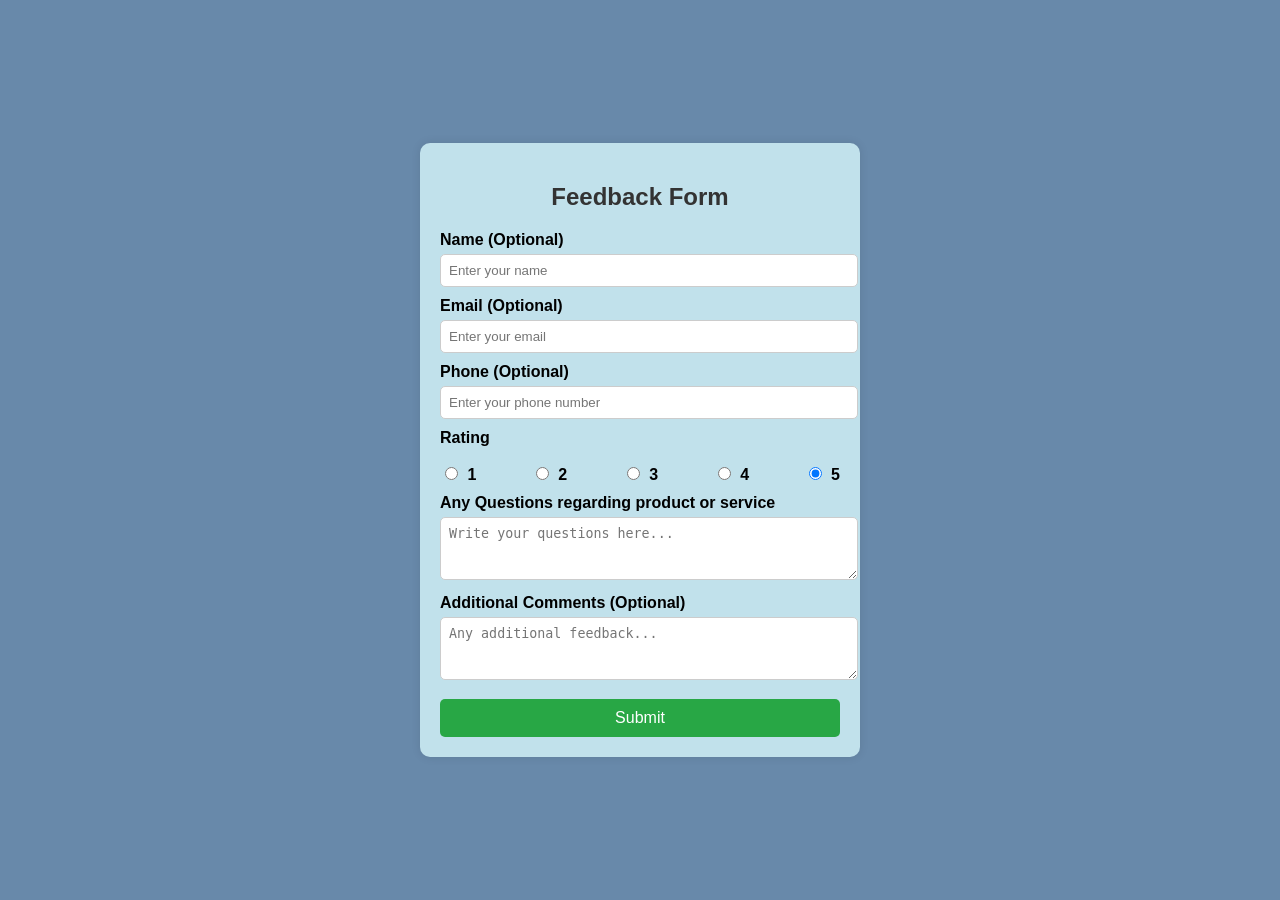
==== feedback.HTML @ dab15f1b "commited new file" ====
<!DOCTYPE html>
<html lang="en">
<head>
    <meta charset="UTF-8">
    <meta name="viewport" content="width=device-width, initial-scale=1.0">
    <title>Feedback Form</title>
    <style>
        body {
            font-family: Arial, sans-serif;
            background-color: #6889aa;
            margin: 0;
            padding: 0;
            display: flex;
            justify-content: center;
            align-items: center;
            height: 100vh;
        }
        .container {
            width: 100%;
            max-width: 400px;
            background: rgb(193, 225, 235);
            padding: 20px;
            border-radius: 10px;
            box-shadow: 0px 0px 10px rgba(0, 0, 0, 0.1);
        }
        h2 {
            text-align: center;
            color: #333;
        }

        label {
            font-weight: bold;
            display: block;
            margin-top: 10px;
        }

        input, textarea, select {
            width: 100%;
            padding: 8px;
            margin-top: 5px;
            border: 1px solid #ccc;
            border-radius: 5px;
        }

        .rating {
            display: flex;
            justify-content: space-between;
            margin-top: 5px;
        }

        .rating input {
            width: auto;
            margin-right: 5px;
        }

        .btn-submit {
            width: 100%;
            background: #28a745;
            color: white;
            border: none;
            padding: 10px;
            margin-top: 15px;
            font-size: 16px;
            cursor: pointer;
            border-radius: 5px;
        }

        .btn-submit:hover {
            background: #218838;
        }
    </style>
</head>
<body>

    <div class="container">
        <h2>Feedback Form</h2>
        <form>
            <label for="name">Name (Optional)</label>
            <input type="text" id="name" placeholder="Enter your name">

            <label for="email">Email (Optional)</label>
            <input type="email" id="email" placeholder="Enter your email">

            <label for="phone">Phone (Optional)</label>
            <input type="tel" id="phone" placeholder="Enter your phone number">

            <label>Rating</label>
            <div class="rating">
                <label><input type="radio" name="rating" value="1"> 1</label>
                <label><input type="radio" name="rating" value="2"> 2</label>
                <label><input type="radio" name="rating" value="3"> 3</label>
                <label><input type="radio" name="rating" value="4"> 4</label>
                <label><input type="radio" name="rating" value="5" checked> 5</label>
            </div>

            <label for="questions">Any Questions regarding product or service</label>
            <textarea id="questions" rows="3" placeholder="Write your questions here..."></textarea>

            <label for="comments">Additional Comments (Optional)</label>
            <textarea id="comments" rows="3" placeholder="Any additional feedback..."></textarea>

            <button type="submit" class="btn-submit">Submit</button>
        </form>
    </div>

</body>
</html>
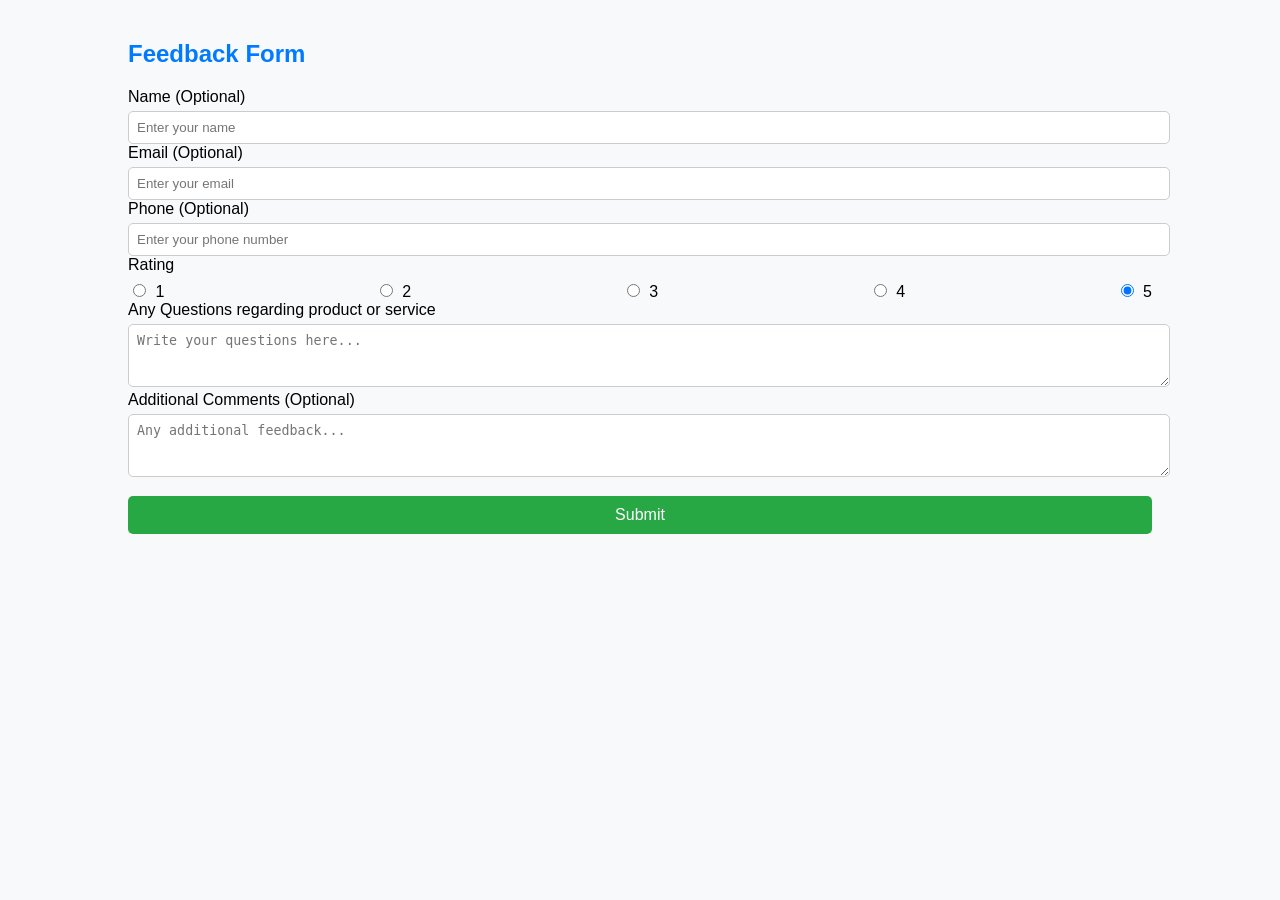
==== commit e7ecae4e: "commit" ====
--- a/feedback.HTML
+++ b/feedback.HTML
@@ -4,71 +4,7 @@
     <meta charset="UTF-8">
     <meta name="viewport" content="width=device-width, initial-scale=1.0">
     <title>Feedback Form</title>
-    <style>
-        body {
-            font-family: Arial, sans-serif;
-            background-color: #6889aa;
-            margin: 0;
-            padding: 0;
-            display: flex;
-            justify-content: center;
-            align-items: center;
-            height: 100vh;
-        }
-        .container {
-            width: 100%;
-            max-width: 400px;
-            background: rgb(193, 225, 235);
-            padding: 20px;
-            border-radius: 10px;
-            box-shadow: 0px 0px 10px rgba(0, 0, 0, 0.1);
-        }
-        h2 {
-            text-align: center;
-            color: #333;
-        }
-
-        label {
-            font-weight: bold;
-            display: block;
-            margin-top: 10px;
-        }
-
-        input, textarea, select {
-            width: 100%;
-            padding: 8px;
-            margin-top: 5px;
-            border: 1px solid #ccc;
-            border-radius: 5px;
-        }
-
-        .rating {
-            display: flex;
-            justify-content: space-between;
-            margin-top: 5px;
-        }
-
-        .rating input {
-            width: auto;
-            margin-right: 5px;
-        }
-
-        .btn-submit {
-            width: 100%;
-            background: #28a745;
-            color: white;
-            border: none;
-            padding: 10px;
-            margin-top: 15px;
-            font-size: 16px;
-            cursor: pointer;
-            border-radius: 5px;
-        }
-
-        .btn-submit:hover {
-            background: #218838;
-        }
-    </style>
+    <link rel="stylesheet" href="styles.css"> 
 </head>
 <body>
 
--- a/styles.css
+++ b/styles.css
@@ -0,0 +1,96 @@
+body {
+    font-family: Arial, sans-serif;
+    margin: 0;
+    padding: 0;
+    background-color: #f8f9fa;
+}
+
+.container {
+    width: 80%;
+    margin: auto;
+    padding: 20px;
+}
+
+header {
+    background-color: #007bff;
+    color: white;
+    text-align: center;
+    padding: 20px;
+    font-size: 24px;
+    font-weight: bold;
+}
+
+section {
+    background: white;
+    padding: 20px;
+    margin: 20px 0;
+    border-radius: 8px;
+    box-shadow: 0px 0px 10px rgba(0, 0, 0, 0.1);
+}
+
+h2 {
+    color: #007bff;
+}
+
+ul {
+    list-style-type: none;
+    padding: 0;
+}
+
+ul li {
+    padding: 5px 0;
+}
+
+.contact a {
+    text-decoration: none;
+    color: #007bff;
+    font-weight: bold;
+}
+
+.contact a:hover {
+    text-decoration: underline;
+}
+
+footer {
+    text-align: center;
+    background: #007bff;
+    color: white;
+    padding: 10px;
+    margin-top: 20px;
+}
+
+/* Feedback Form Styling */
+input, textarea, select {
+    width: 100%;
+    padding: 8px;
+    margin-top: 5px;
+    border: 1px solid #ccc;
+    border-radius: 5px;
+}
+
+.rating {
+    display: flex;
+    justify-content: space-between;
+    margin-top: 5px;
+}
+
+.rating input {
+    width: auto;
+    margin-right: 5px;
+}
+
+.btn-submit {
+    width: 100%;
+    background: #28a745;
+    color: white;
+    border: none;
+    padding: 10px;
+    margin-top: 15px;
+    font-size: 16px;
+    cursor: pointer;
+    border-radius: 5px;
+}
+
+.btn-submit:hover {
+    background: #218838;
+}
